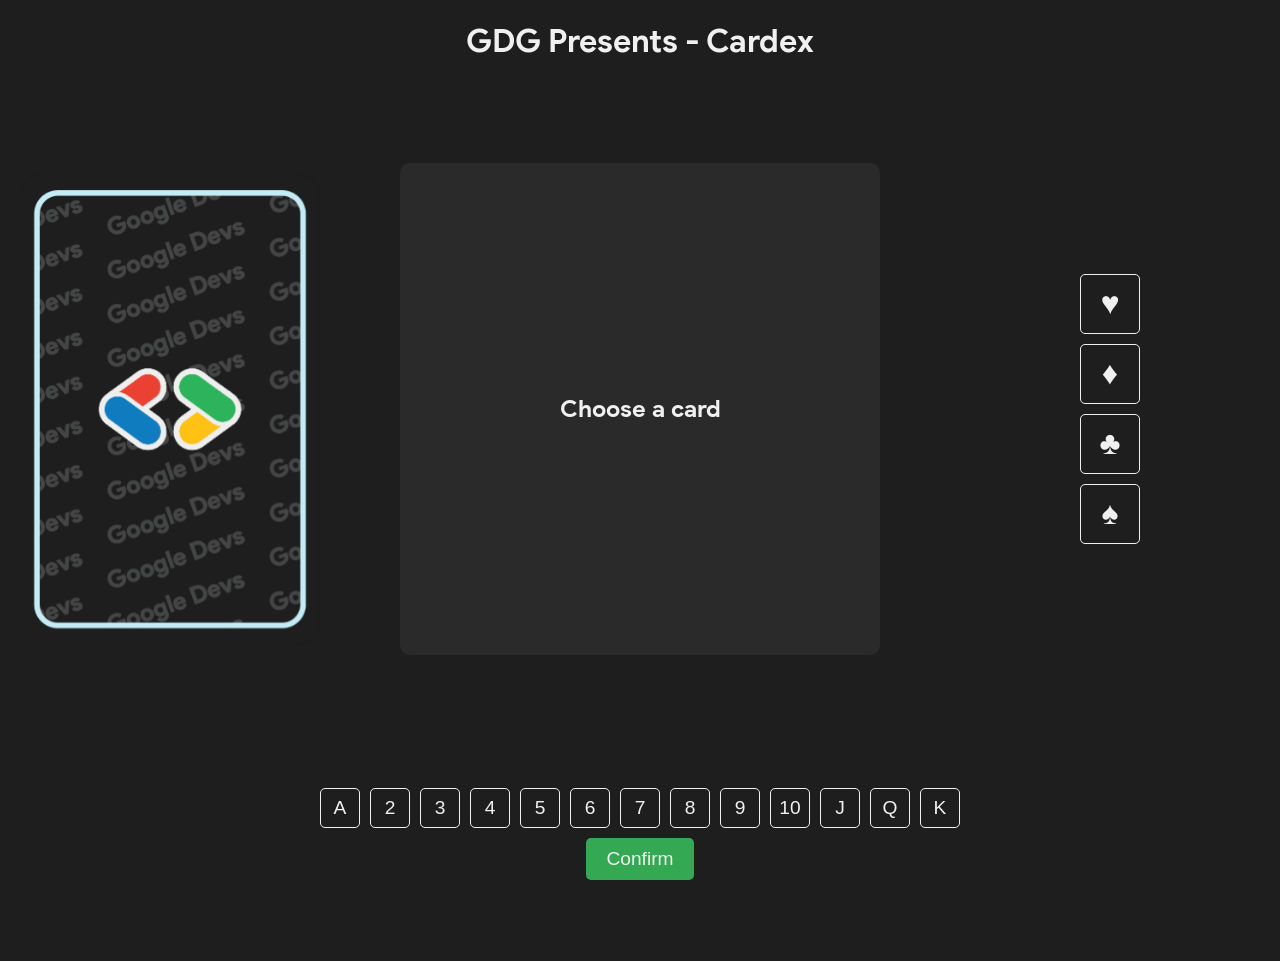
==== src/main.html @ 0648e536 "initial" ====
<!DOCTYPE html>
<html lang="en">

<head>
    <meta charset="UTF-8">
    <meta name="viewport" content="width=device-width, initial-scale=1.0">
    <title>Cardex</title>
    <link rel="stylesheet" href="style.css">
</head>

<body>
    <h1>GDG Presents - Cardex</h1>
    <div class="container">
        <div class="left-panel">
            <div class="card-container">
                <div class="card">
                    <div class="card__face card__face--front">
                        <img id="card-image" width="300vw" src="../res/deck/back.png" alt="Card Front">
                    </div>
                    <div class="card__face card__face--back">
                        <img id="card-image-back" width="300vw" src="../res/deck/back.png" alt="Card Back">
                    </div>
                </div>
            </div>
        </div>
        <div class="middle-panel">
            <div class="question-container">
                <p id="question">Choose a card</p>
                <!-- Buttons for game flow, initially hidden via CSS -->
                <button id="show-answer" class="game-button hidden">Show Answer</button>
                <button id="continue-button" class="game-button hidden">Continue</button>
            </div>
        </div>
        <div class="right-panel">
            <div class="suits">
                <button class="suit" data-suit="h">♥</button>
                <button class="suit" data-suit="d">♦</button>
                <button class="suit" data-suit="c">♣</button>
                <button class="suit" data-suit="s">♠</button>
            </div>
        </div>
        <div class="bottom-panel">
            <div class="ranks">
                <button class="rank" data-rank="A">A</button>
                <button class="rank" data-rank="2">2</button>
                <button class="rank" data-rank="3">3</button>
                <button class="rank" data-rank="4">4</button>
                <button class="rank" data-rank="5">5</button>
                <button class="rank" data-rank="6">6</button>
                <button class="rank" data-rank="7">7</button>
                <button class="rank" data-rank="8">8</button>
                <button class="rank" data-rank="9">9</button>
                <button class="rank" data-rank="10">10</button>
                <button class="rank" data-rank="J">J</button>
                <button class="rank" data-rank="Q">Q</button>
                <button class="rank" data-rank="K">K</button>
            </div>
            <button id="confirm">Confirm</button>
        </div>
    </div>
    <script src="main.js"></script>
</body>

</html>
---- src/style.css ----
:root {
    --white: #f0f0f0;
    --black: #1e1e1e;
    --acc-red: #ea4335;
    --acc-blue: #4285f4;
    --acc-green: #34a853;
    --acc-yellow: #f9ab00;
}

body,
html {
    height: 100%;
    margin: 0;
    font-family: 'Open Sans', sans-serif;
    background-color: var(--black);
    color: var(--white);
}

@font-face {
    font-family: GoogleSans;
    src: url('../fonts/GoogleSansDisplay-Bold.ttf');
}

#question {
    font-family: GoogleSans;
}

h1 {
    text-align: center;
    color: var(--white);
    font-family: GoogleSans;
    /* Reduce default browser margin to decrease space below the title */
    margin-bottom: 0;
}

.container {
    display: grid;
    grid-template-columns: 1fr 2fr 1fr;
    grid-template-rows: auto 3fr 1fr;
    height: 100%;
    gap: 20px;
    padding: 20px;
    box-sizing: border-box;
}

.left-panel {
    grid-row: 2 / 3;
    grid-column: 1 / 2;
    display: flex;
    justify-content: center;
    align-items: center;
    /* Set up the 3D space for the card perspective effect */
    perspective: 1000px;
}

.card-back {
    width: 100%;
    height: 100%;
    background-color: var(--acc-blue);
    border-radius: 10px;
    border: 2px solid var(--white);
}

.card-container {
    /* Apply the floating animation */
    animation: float 3s ease-in-out infinite;
    /* Add a transition for smooth perspective changes */
    transition: transform 0.1s ease-out;
}

.card {
    position: relative;
    width: 300px;
    /* Match image width */
    height: 420px;
    /* Approximate height based on aspect ratio */
    transition: transform 0.8s;
    transform-style: preserve-3d;
}

.card.is-flipped {
    transform: rotateY(180deg);
}

.card__face {
    position: absolute;
    width: 100%;
    height: 100%;
    -webkit-backface-visibility: hidden;
    /* Safari */
    backface-visibility: hidden;
    display: flex;
    justify-content: center;
    align-items: center;
}

.card__face--back {
    transform: rotateY(180deg);
}

.middle-panel {
    grid-row: 2 / 3;
    grid-column: 2 / 3;
    display: flex;
    justify-content: center;
    align-items: center;
}

.question-container {
    width: 80%;
    height: 80%;
    background-color: #2a2a2a;
    border-radius: 10px;
    display: flex;
    justify-content: center;
    align-items: center;
    flex-direction: column;
    gap: 20px;
    padding: 10px;
    box-sizing: border-box;
}

#question {
    font-size: 1.5em;
    text-align: center;
    color: var(--white);
}

.right-panel {
    grid-row: 2 / 3;
    grid-column: 3 / 4;
    display: flex;
    justify-content: center;
    align-items: center;
}

.suits {
    display: flex;
    flex-direction: column;
    gap: 10px;
}

.suit {
    width: 60px;
    height: 60px;
    font-size: 2em;
    border-radius: 5px;
    border: 1px solid var(--white);
    background-color: var(--black);
    color: var(--white);
    cursor: pointer;
    transition: transform 0.2s ease;
}

.suit:hover {
    transform: scale(1.1);
}

.suit:active {
    transform: scale(0.95);
    transition-duration: 0.1s;
}

/* Keyframes for the floating animation */
@keyframes float {

    0%,
    100% {
        transform: translateY(0px);
    }

    50% {
        transform: translateY(-20px);
    }
}

.suit.selected {
    background-color: var(--acc-yellow);
    color: var(--black);
}

.bottom-panel {
    grid-row: 3 / 4;
    grid-column: 1 / 4;
    display: flex;
    flex-direction: column;
    justify-content: center;
    align-items: center;
    gap: 10px;
    /* Pull the panel up to reduce the space above it */
    margin-top: -10px;
}

.ranks {
    display: flex;
    gap: 10px;
}

.rank {
    width: 40px;
    height: 40px;
    font-size: 1.2em;
    border-radius: 5px;
    border: 1px solid var(--white);
    background-color: var(--black);
    color: var(--white);
    cursor: pointer;
    transition: transform 0.2s ease;
}

.rank:hover {
    transform: scale(1.1);
}

.rank:active {
    transform: scale(0.95);
    transition-duration: 0.1s;
}

.rank.selected {
    background-color: var(--acc-yellow);
    color: var(--black);
}

#confirm {
    padding: 10px 20px;
    font-size: 1.2em;
    border-radius: 5px;
    border: none;
    background-color: var(--acc-green);
    color: var(--white);
    cursor: pointer;
    transition: transform 0.2s ease;
}

#confirm:hover {
    transform: scale(1.05);
}

#confirm:active {
    transform: scale(0.98);
    transition-duration: 0.1s;
}

.game-button {
    padding: 10px 20px;
    font-size: 1.2em;
    border-radius: 5px;
    border: none;
    color: var(--white);
    cursor: pointer;
    transition: transform 0.2s ease;
}

.game-button:hover {
    transform: scale(1.05);
}

.game-button:active {
    transform: scale(0.98);
    transition-duration: 0.1s;
}

#show-answer {
    background-color: var(--acc-blue);
}

#continue-button {
    background-color: var(--acc-red);
}

.hidden {
    display: none;
}
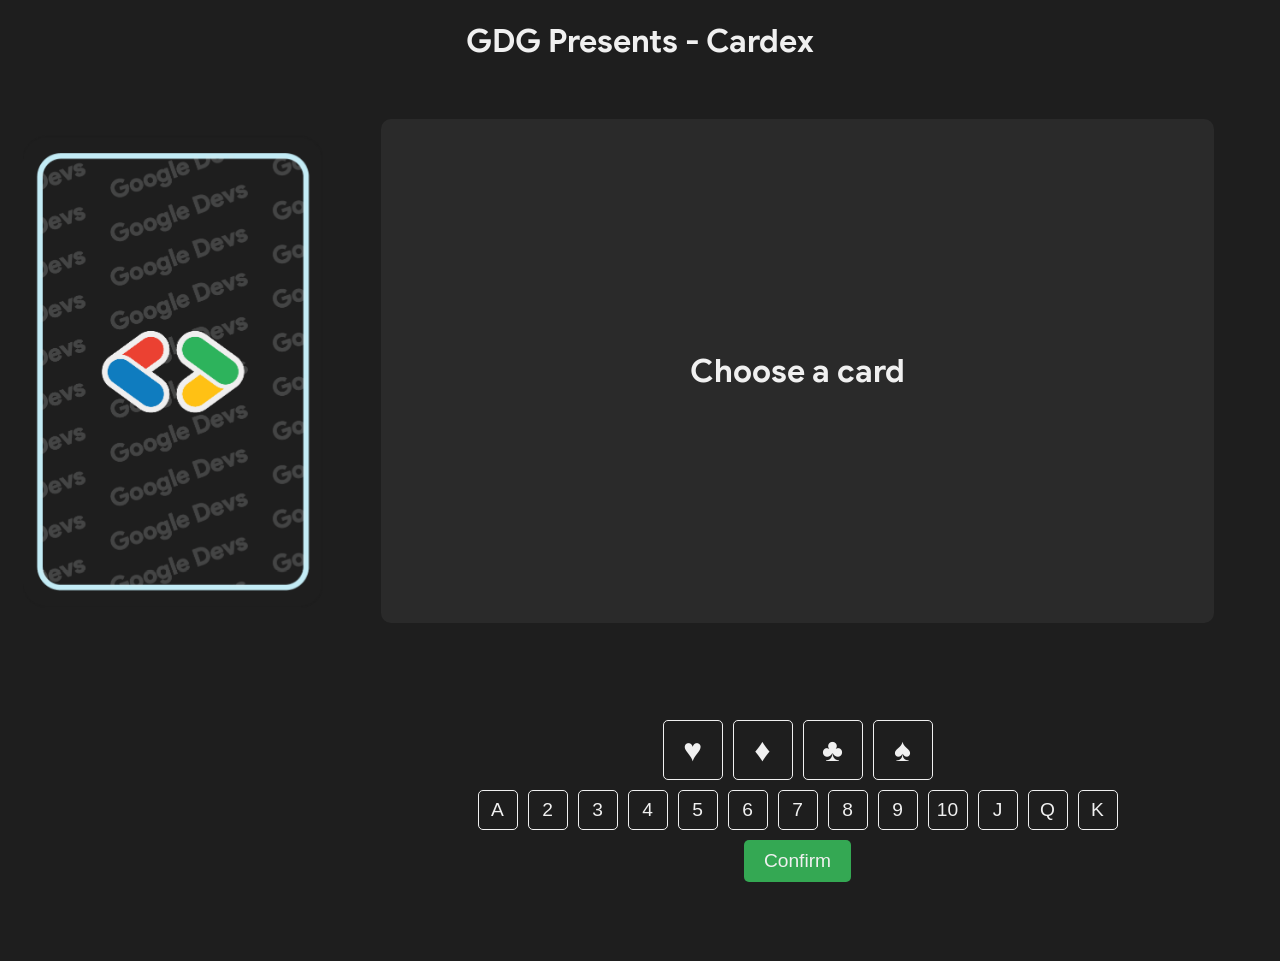
==== commit 086d6b66: "new questions. ui update." ====
--- a/src/main.html
+++ b/src/main.html
@@ -31,15 +31,15 @@
                 <button id="continue-button" class="game-button hidden">Continue</button>
             </div>
         </div>
-        <div class="right-panel">
+        <div class="right-panel"> <!-- This panel is now hidden by CSS -->
+        </div>
+        <div class="bottom-panel">
             <div class="suits">
                 <button class="suit" data-suit="h">♥</button>
                 <button class="suit" data-suit="d">♦</button>
                 <button class="suit" data-suit="c">♣</button>
                 <button class="suit" data-suit="s">♠</button>
             </div>
-        </div>
-        <div class="bottom-panel">
             <div class="ranks">
                 <button class="rank" data-rank="A">A</button>
                 <button class="rank" data-rank="2">2</button>
--- a/src/style.css
+++ b/src/style.css
@@ -36,9 +36,10 @@
 .container {
     display: grid;
     grid-template-columns: 1fr 2fr 1fr;
-    grid-template-rows: auto 3fr 1fr;
-    height: 100%;
-    gap: 20px;
+    /* Adjusted row proportions to make the middle panel shorter */
+    grid-template-rows: auto 2fr 1fr;
+    height: 100%;
+    gap: 10px;
     padding: 20px;
     box-sizing: border-box;
 }
@@ -100,15 +101,17 @@
 
 .middle-panel {
     grid-row: 2 / 3;
-    grid-column: 2 / 3;
+    /* Stretch to fill the remaining space on the right */
+    grid-column: 2 / 4;
     display: flex;
     justify-content: center;
     align-items: center;
 }
 
 .question-container {
-    width: 80%;
-    height: 80%;
+    /* Make the container larger to fill the new space */
+    width: 90%;
+    height: 90%;
     background-color: #2a2a2a;
     border-radius: 10px;
     display: flex;
@@ -116,31 +119,31 @@
     align-items: center;
     flex-direction: column;
     gap: 20px;
-    padding: 10px;
+    padding: 20px;
     box-sizing: border-box;
 }
 
 #question {
-    font-size: 1.5em;
+    font-size: 2em;
     text-align: center;
     color: var(--white);
 }
 
 .right-panel {
-    grid-row: 2 / 3;
-    grid-column: 3 / 4;
-    display: flex;
-    justify-content: center;
-    align-items: center;
+    /* Move to the bottom row, next to the ranks */
+    /* This panel will now be part of the bottom-panel's flex layout */
+    /* We can hide it or remove its grid positioning */
+    display: none;
 }
 
 .suits {
     display: flex;
-    flex-direction: column;
+    /* The default flex-direction is 'row', so we can remove the column rule */
     gap: 10px;
 }
 
 .suit {
+    /* Adjust size to be consistent with rank buttons */
     width: 60px;
     height: 60px;
     font-size: 2em;
@@ -181,14 +184,13 @@
 
 .bottom-panel {
     grid-row: 3 / 4;
-    grid-column: 1 / 4;
-    display: flex;
+    grid-column: 2 / 4;
+    display: flex;
+    /* Stack the controls vertically */
     flex-direction: column;
     justify-content: center;
     align-items: center;
     gap: 10px;
-    /* Pull the panel up to reduce the space above it */
-    margin-top: -10px;
 }
 
 .ranks {
@@ -271,4 +273,14 @@
 
 .hidden {
     display: none;
+}
+
+.question-side {
+    color: var(--acc-yellow);
+    font-weight: bold;
+}
+
+.answer-label {
+    color: var(--acc-green);
+    font-weight: bold;
 }
